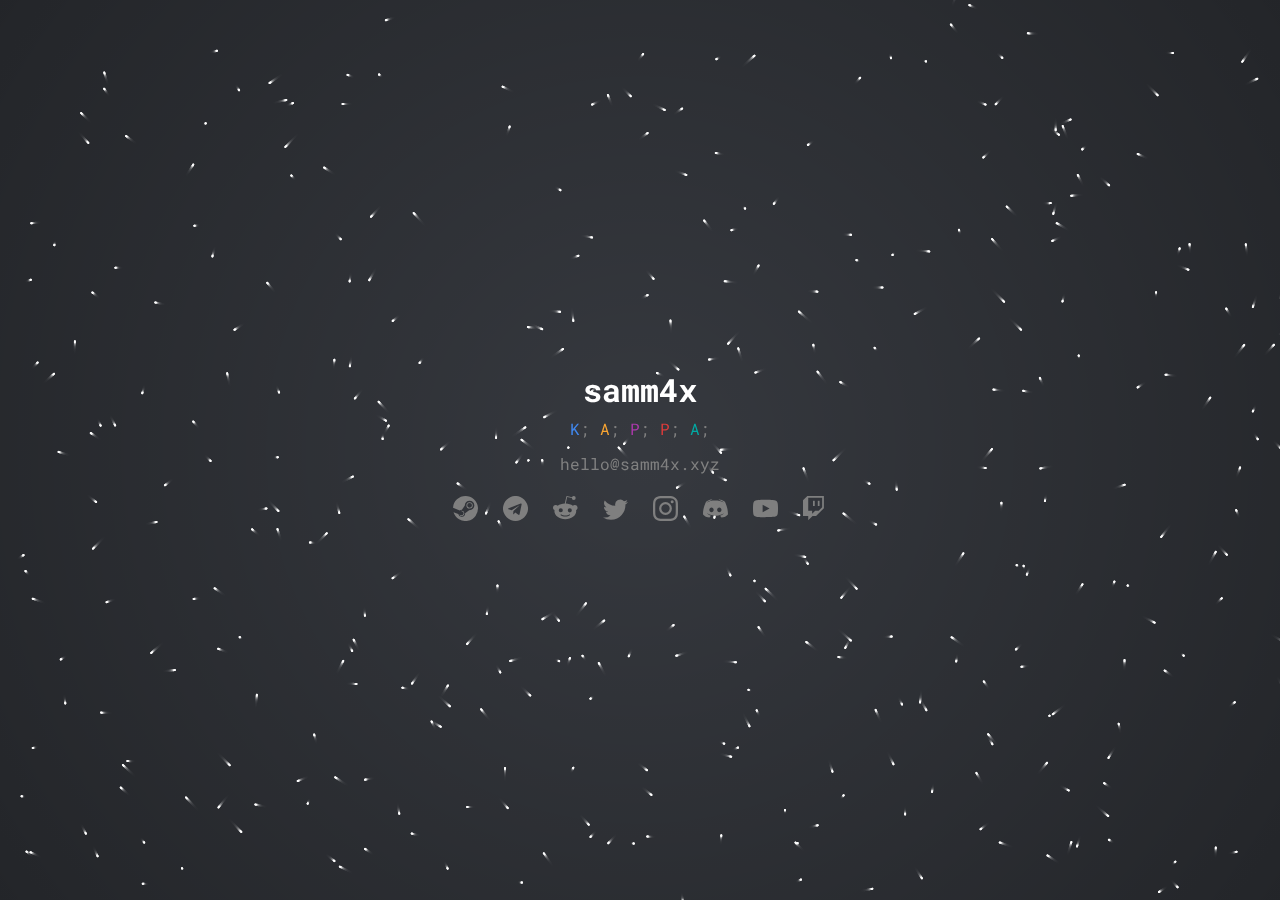
==== index.html @ e647fd55 "Update index.html" ====
<!DOCTYPE html>
<html lang="en">
<link rel="shortcut icon" href="assets/favicon.ico" type="image/x-icon">
<link rel="icon" href="assets/favicon.ico" type="image/x-icon">

<head>
  <meta charset="UTF-8">
  <title>samm4x</title>
  <link rel="stylesheet" href="css/style.css">
  <link href="https://fonts.googleapis.com/css?family=Roboto+Mono&display=swap" rel="stylesheet">
  <!--Browser Theming for Chrome, Firefox, Opera + Windows Phone + iOS Safari-->
  <meta name="theme-color" content="#37383F">
  <meta name="msapplication-navbutton-color" content="#37383F">
  <meta name="apple-mobile-web-app-status-bar-style" content="#37383F">
</head>

<body onload="EasterEgg()">
<canvas id="c"></canvas>
<script src="js/index.js"></script>
<div class="boxcontainer clickable">
  <div class="box clickable" id="box" style="display: block;">
    <h1 class="title unclickable" onclick="switchVisible()">samm4x</h1>
    <p class="desc">
      <span id="desc1" style="color: #4087ED">developer</span>;
      <span id="desc2" style="color: #F9A532">3d modeler</span>;
      <span id="desc3" style="color: #ac39ac"><br>memer</span>;
      <span id="desc4" style="color: #dc3b3b">moderator</span>;
      <span id="desc5" class="unclickable" style="color: #00aba5" onclick="location='https://www.youtube.com/watch?v=dQw4w9WgXcQ'">and more</span>;</p>
    <a href="mailto:hello@samm4x.xyz" target="_blank">
      <p class="link unclickable">hello@samm4x.xyz</p>
    </a>
    <div class="linkcont unclickable">
      <a href="http://steamcommunity.com/id/cubityfirst" target="_blank">
        <div class="linksquare" title="Steam">
          <svg xmlns="http://www.w3.org/2000/svg" viewBox="0 0 127.789 127.926">
            <title>Steam</title>
            <path class="cls-1" d="M63.826,0A63.971,63.971,0,0,0,0,59.713l.028.047v-.009L34.4,73.9A17.793,17.793,0,0,1,44.884,71L60.536,48.26c-.006-.1-.006-.209-.006-.316A24.3,24.3,0,1,1,84.825,72.287c-.181,0-.368-.006-.549-.011l-22.395,16a17.731,17.731,0,0,1-35.038,4.332L2.63,82.621A63.97,63.97,0,1,0,63.826,0Zm21.8,31.75A16.216,16.216,0,1,0,101,47.181,16.219,16.219,0,0,0,85.629,31.75Zm-.775,3.985A12.182,12.182,0,1,1,72.7,47.919,12.174,12.174,0,0,1,84.853,35.735ZM44.289,75.048a13.711,13.711,0,0,0-4.972.9l8.177,3.388a10.088,10.088,0,0,1-7.75,18.629l-7.909-3.278A13.682,13.682,0,1,0,44.289,75.048Z" />
          </svg>
        </div>
      </a>
      <a href="https://t.me/cubityfirst" target="_blank">
        <div class="linksquare unclickable" title="Telegram">
          <svg xmlns="http://www.w3.org/2000/svg" viewBox="0 0 128 127.926">
            <title>Telegram</title>
            <path class="cls-1" d="M122.907,39.2a62.936,62.936,0,0,1,0,49.606,65.554,65.554,0,0,1-13.582,20.448,65.368,65.368,0,0,1-45.25,18.676,63.178,63.178,0,0,1-24.8-5.093A65.554,65.554,0,0,1,18.824,109.25,63.888,63.888,0,0,1,5.241,88.8,62.111,62.111,0,0,1,5.093,39.2,66.42,66.42,0,0,1,18.676,18.75,63.888,63.888,0,0,1,39.123,5.167,62.7,62.7,0,0,1,88.8,5.093,66.42,66.42,0,0,1,109.25,18.676,75.453,75.453,0,0,1,122.907,39.2ZM84.743,93.453,95.225,44.069c.517-2.067.221-3.617-.738-4.577-1.033-1.033-2.067-1.033-3.617-.517L29.158,62.745a6.34,6.34,0,0,0-2.805,1.772,1.491,1.491,0,0,0-.221,1.772,3.014,3.014,0,0,0,2.288,1.255l15.871,4.946L80.9,49.458a2.284,2.284,0,0,1,2.288-.517c.221.221.221.517-.221,1.033L53.3,77.14,52.042,93.527a5.387,5.387,0,0,0,3.322-1.55l7.677-7.456L78.911,96.332C82.159,98.03,84,97,84.743,93.453Z" />
          </svg>
        </div>
      </a>
      <a href="https://reddit.com/u/Cubity_First" target="_blank">
        <div class="linksquare unclickable" title="Reddit">
          <svg xmlns="http://www.w3.org/2000/svg" viewBox="0 0 128 128">
            <title>Reddit</title>
            <path class="cls-1" d="M111.75,45.49a14.12,14.12,0,0,0-10,4.22c-9.47-6.55-22.22-10.77-36.35-11.22L72.7,5.41l23.39,5.25a10.41,10.41,0,0,0,10.39,10.39,10.53,10.53,0,0,0,0-21,10.69,10.69,0,0,0-9.36,5.83L71.3.11A2.47,2.47,0,0,0,68.38,2L60.32,38.47c-14,.58-26.64,4.8-36.13,11.34A14.11,14.11,0,0,0,14,45.49C-.73,45.49-5.55,65.27,7.94,72a29.48,29.48,0,0,0-.69,6.55c0,22.21,25,40.21,55.75,40.21s55.89-18,55.89-40.21a25.07,25.07,0,0,0-.83-6.66c13.23-6.78,8.36-26.43-6.31-26.43ZM29.33,73.43a10.46,10.46,0,1,1,10.53,10.4A10.48,10.48,0,0,1,29.33,73.43ZM86.15,98.22c-9.65,9.65-36.88,9.65-46.53,0a2.47,2.47,0,0,1,0-3.63,2.54,2.54,0,0,1,3.5,0c7.37,7.56,31.81,7.69,39.5,0a2.54,2.54,0,0,1,3.5,0,2.45,2.45,0,0,1,0,3.63Zm-.22-14.37A10.46,10.46,0,1,1,96.46,73.46,10.41,10.41,0,0,1,85.93,83.85Z"/></svg>
        </div>
      </a>
      <a href="https://twitter.com/cubityfirst" target="_blank">
        <div class="linksquare unclickable" title="Twitter">
          <svg xmlns="http://www.w3.org/2000/svg" viewBox="0 0 126.577 91.032">
            <title>Twitter</title>
            <path class="cls-1" d="M39.77,102.75c47.72,0,73.82-39.53,73.82-73.82,0-1.12,0-2.24-.08-3.35a52.83,52.83,0,0,0,12.95-13.43,51.83,51.83,0,0,1-14.91,4.08A26,26,0,0,0,123,1.88a52.1,52.1,0,0,1-16.47,6.3A26,26,0,0,0,62.27,31.84,73.68,73.68,0,0,1,8.8,4.73a26,26,0,0,0,8,34.64A25.84,25.84,0,0,1,5.06,36.12v.33A25.94,25.94,0,0,0,25.87,61.88a25.89,25.89,0,0,1-11.71.45,26,26,0,0,0,24.24,18A52.09,52.09,0,0,1,6.18,91.47,53.11,53.11,0,0,1,0,91.1a73.46,73.46,0,0,0,39.77,11.63"/>          </svg>
        </div>
      </a>
      <a href="https://instagram.com/cubityfirst" target="_blank">
        <div class="linksquare unclickable" title="Instagram">
          <svg xmlns="http://www.w3.org/2000/svg" viewBox="0 0 116.32 116.32">
            <title>Instagram</title>
            <path id="path14" class="cls-1" d="M58.16,0c-15.8,0-17.78.07-24,.35a42.85,42.85,0,0,0-14.12,2.7A28.61,28.61,0,0,0,9.76,9.76a28.61,28.61,0,0,0-6.71,10.3A42.85,42.85,0,0,0,.35,34.18c-.28,6.2-.35,8.18-.35,24s.07,17.77.35,24a42.79,42.79,0,0,0,2.7,14.11,29.69,29.69,0,0,0,17,17A42.83,42.83,0,0,0,34.18,116c6.2.28,8.18.35,24,.35s17.77-.07,24-.35a42.76,42.76,0,0,0,14.11-2.71,29.61,29.61,0,0,0,17-17A42.76,42.76,0,0,0,116,82.14c.28-6.21.35-8.19.35-24s-.07-17.78-.35-24a42.83,42.83,0,0,0-2.71-14.12,29.69,29.69,0,0,0-17-17A42.79,42.79,0,0,0,82.14.35C75.93.07,74,0,58.16,0Zm0,10.48c15.53,0,17.37.06,23.5.34a32.15,32.15,0,0,1,10.8,2,19.24,19.24,0,0,1,11,11,32.41,32.41,0,0,1,2,10.8c.28,6.13.34,8,.34,23.5s-.06,17.37-.34,23.5a32.41,32.41,0,0,1-2,10.8,19.24,19.24,0,0,1-11,11,32.41,32.41,0,0,1-10.8,2c-6.13.28-8,.34-23.5.34s-17.37-.06-23.5-.34a32.41,32.41,0,0,1-10.8-2,19.24,19.24,0,0,1-11-11,32.15,32.15,0,0,1-2-10.8c-.28-6.13-.34-8-.34-23.5s.06-17.37.34-23.5a32.15,32.15,0,0,1,2-10.8,18.15,18.15,0,0,1,4.35-6.69,18.15,18.15,0,0,1,6.69-4.35,32.15,32.15,0,0,1,10.8-2c6.13-.28,8-.34,23.5-.34"/><path id="path16" class="cls-1" d="M58.16,77.54A19.39,19.39,0,1,1,77.54,58.16,19.39,19.39,0,0,1,58.16,77.54Zm0-49.25A29.87,29.87,0,1,0,88,58.16,29.87,29.87,0,0,0,58.16,28.29"/><path id="path18" class="cls-1" d="M96.18,27.11a7,7,0,1,1-7-7,7,7,0,0,1,7,7"/>
          </svg>
        </div>
      </a>
      <a href="https://cubityfir.st/discord" target="_blank">
        <div class="linksquare unclickable" title="Discord">
          <svg xmlns="http://www.w3.org/2000/svg" viewBox="0 0 126.577 91.032">
            <title>Discord</title>
            <path class="cls-1" d="M110.971,11.38C95.366-.324,80.519,0,80.519,0L79,1.735C97.425,7.37,105.986,15.5,105.986,15.5a88.339,88.339,0,0,0-32.62-10.4,91.69,91.69,0,0,0-21.891.217,10.674,10.674,0,0,0-1.842.217,81.38,81.38,0,0,0-24.6,6.827C21.024,14.2,18.64,15.5,18.64,15.5s8.995-8.561,28.5-14.2L46.057,0S31.211-.324,15.605,11.38C15.605,11.38,0,39.664,0,74.56c0,0,9.1,15.714,33.053,16.472,0,0,4.01-4.877,7.261-8.995C26.551,77.919,21.349,69.25,21.349,69.25s1.084.759,3.034,1.842a1.5,1.5,0,0,0,.433.325c.325.217.65.325.975.542A63.506,63.506,0,0,0,33.7,75.643a90.974,90.974,0,0,0,15.93,4.66,75.916,75.916,0,0,0,28.068.108,71.328,71.328,0,0,0,15.714-4.66,62.014,62.014,0,0,0,12.463-6.394s-5.419,8.886-19.615,12.9c3.251,4.118,7.152,8.778,7.152,8.778,23.95-.759,33.161-16.472,33.161-16.472C126.577,39.664,110.971,11.38,110.971,11.38Zm-67.948,53.1c-6.069,0-11.054-5.419-11.054-12.029s4.877-12.029,11.054-12.029,11.162,5.419,11.054,12.029C54.077,59.063,49.2,64.481,43.023,64.481Zm39.555,0c-6.069,0-11.054-5.419-11.054-12.029S76.4,40.423,82.578,40.423s11.054,5.419,11.054,12.029S88.755,64.481,82.578,64.481Z" />
          </svg>
        </div>
      </a>
      <a href="https://www.youtube.com/watch?v=dQw4w9WgXcQ" target="_blank">
        <div class="linksquare unclickable" title="Soon.">
          <svg xmlns="http://www.w3.org/2000/svg" viewBox="0 0 128 88.392">
            <title>Soon.</title>
            <path class="cls-1" d="M64,0S37.076.2,19.2,1.406c-2.427.2-7.945.4-12.8,5.223C2.427,10.447,1.324,19.085,1.324,19.085A183.206,183.206,0,0,0,0,39.575v9.442a177.331,177.331,0,0,0,1.324,20.29S2.648,77.946,6.4,81.763c4.855,5.022,11.256,4.821,14.125,5.424,10.152,1,43.476,1.2,43.476,1.2s26.924,0,44.8-1.406c2.427-.2,7.945-.4,12.8-5.223,3.752-3.817,5.076-12.455,5.076-12.455A182.034,182.034,0,0,0,128,49.017V39.575a183.211,183.211,0,0,0-1.324-20.491S125.352,10.446,121.6,6.63c-4.855-5.022-10.373-5.022-12.8-5.223C90.924.2,64,0,64,0ZM49.362,24.95,84.774,44.64l-35.412,18.8V24.95Z" />
          </svg>
        </div>
      </a>
      <a href="https://twitch.tv/Cubity_First" target="_blank">
        <div class="linksquare unclickable" title="Twitch">
          <svg xmlns="http://www.w3.org/2000/svg" viewBox="0 0 128 127.926">
            <title>Twitch</title>
            <path class="cls-1" d="M22.27,0,0,22.27v80.19H26.73v22.28L49,102.46H66.82l40.1-40.09V0ZM98,57.91,80.19,75.73H62.37L46.78,91.33V75.73h-20V8.91H98Z"/><rect class="cls-1" x="75.73" y="24.5" width="8.91" height="26.73"/><rect class="cls-1" x="51.23" y="24.5" width="8.91" height="26.73"/>
          </svg>
        </div>
      </a>
    </div>
  </div>
  <div class="box clickable" id="dirbox" style="display: none;">
    <h1 class="title clickable">directory</h1>
    <a onclick="switchVisible()">
      <p class="link unclickable" style="color: #95c76f">/</p>
    </a>
    <!--<a href="https://github.com/CubityFirst" target="_blank">
        <p class="link unclickable" style="color: #dc3b3b">/github-projects</p>
    </a>-->
    <a href="https://cubityfir.st/keybase.txt" target="_blank">
      <p class="link unclickable" style="color: #98404a">/keybase.txt</p>
    </a>
  </div>
</div>
</body>

</html>
---- css/style.css ----
/*
==========================

		BASE

==========================
*/

canvas {
  position:absolute;
  z-index: 0;
}

html {
  height:100%;
}

body {
  min-height: 100%;
  margin: 0;
  padding: 0;
  background-color: #1e1e1e;
  text-align: center;
  font-size: 1em;
  font-family: Roboto Mono;
  font-weight: 400;
  cursor: default;
  display: flex;
  align-items: center;
  justify-content: center;
}

a {
  color: inherit;
  text-decoration: none;
  outline: 0;
  cursor: pointer;
}

/*
==========================
		MAIN
==========================
*/

.boxcontainer {
  height: auto;
  width: auto;
  display: flex;
  align-items: center;
  justify-content: center;
}

.box {
  z-index: 10;
  height: auto;
  width: 300px;
  max-width: 95%;
  display: inline-block;
  position: relative;
  text-align: center;
  animation:slide 0.8s ease;
  animation-fill-mode: forwards;
}

#dirbox {
  display: none;
}

img {
  height: 128px;
  width: auto;
}

.title {
  line-height: 1em;
  margin:  10px 0;
  color: #fff;
  width: auto;
  height: auto;
  display: block;
  cursor: pointer;
}

.desc {
  line-height: 25px;
  margin:  10px 0;
  color: #808080;
  transition: all 0.4s ease;
  animation-fill-mode: forwards;
}

.link {
  line-height: 25px;
  margin:  10px 0;
  color: #808080;
  transition: filter 0.2s ease, transform 0.4s ease;
}

.link:hover {
  filter: brightness(.6);
}

.linkcont {
  margin: 0 auto;
  width: auto;
  display: inline-block;
  position: relative;
  margin: 0;
  transition: filter 0.2s ease, transform 0.4s ease;
  width: auto;
  display: flex;
  align-items: center;
  justify-content: center;
  flex-direction: row;

}

.linksquare {
  height: 50px;
  width: 50px;
  display: inline-block;
  position: relative;
  margin: 0;
  transition: all 0.2s ease;
}

.linksquare:hover {
  filter: brightness(.6);
}

svg {
  height: 25px;
  width: 25px;
  fill: #7f7f7f;
  padding: 10px;
}
.clickable {pointer-events: none}
.unclickable {pointer-events: auto; user-select: none; -moz-user-select:none; -moz-user-select:none; -ms-user-select:none; -webkit-user-select:none;}
/*
==========================
		ANIM
==========================
*/

@keyframes slide {
  0% {transform: translate(0, 2.5em); opacity: 0;}
  100% {transform: translate(0, 0); opacity: 1;}
}
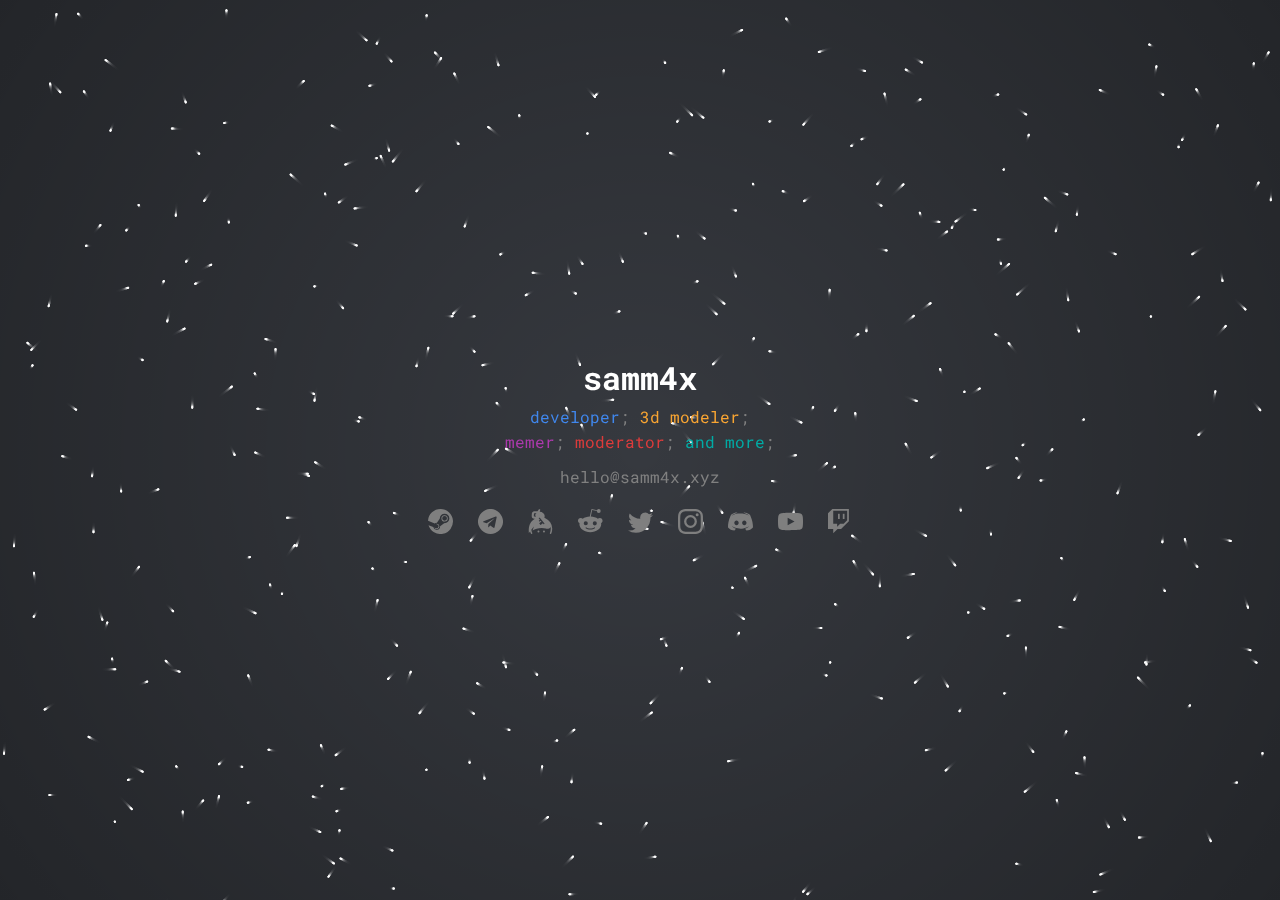
==== commit 055ea7d8: "Update index.html" ====
--- a/index.html
+++ b/index.html
@@ -30,7 +30,7 @@
       <p class="link unclickable">hello@samm4x.xyz</p>
     </a>
     <div class="linkcont unclickable">
-      <a href="http://steamcommunity.com/id/cubityfirst" target="_blank">
+      <a href="http://steamcommunity.com/id/samm4x" target="_blank">
         <div class="linksquare" title="Steam">
           <svg xmlns="http://www.w3.org/2000/svg" viewBox="0 0 127.789 127.926">
             <title>Steam</title>
@@ -38,7 +38,7 @@
           </svg>
         </div>
       </a>
-      <a href="https://t.me/cubityfirst" target="_blank">
+      <a href="https://t.me/samm4x" target="_blank">
         <div class="linksquare unclickable" title="Telegram">
           <svg xmlns="http://www.w3.org/2000/svg" viewBox="0 0 128 127.926">
             <title>Telegram</title>
@@ -46,21 +46,29 @@
           </svg>
         </div>
       </a>
-      <a href="https://reddit.com/u/Cubity_First" target="_blank">
+      <a href="https://keybase.io/samm4x" target="_blank">
+        <div class="linksquare unclickable" title="Keybase">
+          <svg xmlns="http://www.w3.org/2000/svg" viewBox="0 0 116.94 124.74">
+            <title>Keybase</title>
+            <path id="Keybase" class="cls-1" d="M75.78,107.75a5,5,0,1,0,5,5A5,5,0,0,0,75.78,107.75Zm31.16-41.09A59.58,59.58,0,0,0,82.65,46.13q-2.54-1.12-5.12-2A21.84,21.84,0,0,0,65.59,15.63c-.46-.19-.92-.36-1.39-.51a27.25,27.25,0,0,0-9-1.61c-.16-.56-.52-3.06,2.62-9.75L51.42,0,49.89,2.1c-2.42,3.36-4.71,6.56-6.78,9.72a13.86,13.86,0,0,0-2.31-.35c-11.56-.68-10.85-.65-11.43-.65-14.09,0-14.13,14.51-14.13,12.78l-.66,10.21A13.87,13.87,0,0,0,27.85,48.25l2.48.15a59.57,59.57,0,0,0-12.89,9.89C0,75.92,0,95.22,0,110.75v9.37l6.49-8.3a41.5,41.5,0,0,0,4.06,10.46,4.16,4.16,0,0,0,5.47,2c1.17-.52,2.78-1.93,1-5.6a49.37,49.37,0,0,1-4.39-14.79l13-16.66L18.84,107.9C35.05,96.1,62.66,90.71,84.62,97.16c9.52,2.8,18.78.19,23.6-6.64.2-.28.33-.6.51-.9a43.84,43.84,0,0,1,.78,7.92,64,64,0,0,1-4.14,22.73,3.34,3.34,0,0,0,2.39,4.38,4.63,4.63,0,0,0,5.12-3.1,68.19,68.19,0,0,0,4.06-24,55.16,55.16,0,0,0-10-30.88ZM35.74,26.89l-4.37-.26L31,32.7l3.66.22a26.14,26.14,0,0,0,.09,5.45L28.5,38a3.42,3.42,0,0,1-3.28-3.56h0l.67-10.21c.28-3.38,3.87-3.13,3.7-3.15l8.1.48A42.08,42.08,0,0,0,35.74,26.89ZM77.07,74.83a2.93,2.93,0,0,1-4-.39l-2.69-3.19-9.59,7.51a2.24,2.24,0,0,1-3.1-.3L53.3,73.27a2.06,2.06,0,0,1,.37-2.88l9.63-7.56-3.94-4.67L54.6,61.91a2.16,2.16,0,0,1-3-.28l-1-1.26A2.05,2.05,0,0,1,51,57.49l4.71-3.7-5.18-6.16A2.66,2.66,0,0,1,51,43.89h0a2.89,2.89,0,0,1,4,.38L77.55,71.09a2.66,2.66,0,0,1-.48,3.74ZM48.29,107.75a5,5,0,1,0,5,5A5,5,0,0,0,48.29,107.75Z"/>
+          </svg>
+        </div>
+      </a>
+      <a href="https://reddit.com/u/samm4x" target="_blank">
         <div class="linksquare unclickable" title="Reddit">
           <svg xmlns="http://www.w3.org/2000/svg" viewBox="0 0 128 128">
             <title>Reddit</title>
             <path class="cls-1" d="M111.75,45.49a14.12,14.12,0,0,0-10,4.22c-9.47-6.55-22.22-10.77-36.35-11.22L72.7,5.41l23.39,5.25a10.41,10.41,0,0,0,10.39,10.39,10.53,10.53,0,0,0,0-21,10.69,10.69,0,0,0-9.36,5.83L71.3.11A2.47,2.47,0,0,0,68.38,2L60.32,38.47c-14,.58-26.64,4.8-36.13,11.34A14.11,14.11,0,0,0,14,45.49C-.73,45.49-5.55,65.27,7.94,72a29.48,29.48,0,0,0-.69,6.55c0,22.21,25,40.21,55.75,40.21s55.89-18,55.89-40.21a25.07,25.07,0,0,0-.83-6.66c13.23-6.78,8.36-26.43-6.31-26.43ZM29.33,73.43a10.46,10.46,0,1,1,10.53,10.4A10.48,10.48,0,0,1,29.33,73.43ZM86.15,98.22c-9.65,9.65-36.88,9.65-46.53,0a2.47,2.47,0,0,1,0-3.63,2.54,2.54,0,0,1,3.5,0c7.37,7.56,31.81,7.69,39.5,0a2.54,2.54,0,0,1,3.5,0,2.45,2.45,0,0,1,0,3.63Zm-.22-14.37A10.46,10.46,0,1,1,96.46,73.46,10.41,10.41,0,0,1,85.93,83.85Z"/></svg>
         </div>
       </a>
-      <a href="https://twitter.com/cubityfirst" target="_blank">
+      <a href="https://twitter.com/samm4x_" target="_blank">
         <div class="linksquare unclickable" title="Twitter">
           <svg xmlns="http://www.w3.org/2000/svg" viewBox="0 0 126.577 91.032">
             <title>Twitter</title>
             <path class="cls-1" d="M39.77,102.75c47.72,0,73.82-39.53,73.82-73.82,0-1.12,0-2.24-.08-3.35a52.83,52.83,0,0,0,12.95-13.43,51.83,51.83,0,0,1-14.91,4.08A26,26,0,0,0,123,1.88a52.1,52.1,0,0,1-16.47,6.3A26,26,0,0,0,62.27,31.84,73.68,73.68,0,0,1,8.8,4.73a26,26,0,0,0,8,34.64A25.84,25.84,0,0,1,5.06,36.12v.33A25.94,25.94,0,0,0,25.87,61.88a25.89,25.89,0,0,1-11.71.45,26,26,0,0,0,24.24,18A52.09,52.09,0,0,1,6.18,91.47,53.11,53.11,0,0,1,0,91.1a73.46,73.46,0,0,0,39.77,11.63"/>          </svg>
         </div>
       </a>
-      <a href="https://instagram.com/cubityfirst" target="_blank">
+      <a href="https://instagram.com/samm4x" target="_blank">
         <div class="linksquare unclickable" title="Instagram">
           <svg xmlns="http://www.w3.org/2000/svg" viewBox="0 0 116.32 116.32">
             <title>Instagram</title>
@@ -84,7 +92,7 @@
           </svg>
         </div>
       </a>
-      <a href="https://twitch.tv/Cubity_First" target="_blank">
+      <a href="https://twitch.tv/samm4x" target="_blank">
         <div class="linksquare unclickable" title="Twitch">
           <svg xmlns="http://www.w3.org/2000/svg" viewBox="0 0 128 127.926">
             <title>Twitch</title>
@@ -95,14 +103,14 @@
     </div>
   </div>
   <div class="box clickable" id="dirbox" style="display: none;">
-    <h1 class="title clickable">directory</h1>
+    <h1 class="title clickable">directory?!</h1>
     <a onclick="switchVisible()">
       <p class="link unclickable" style="color: #95c76f">/</p>
     </a>
-    <!--<a href="https://github.com/CubityFirst" target="_blank">
-        <p class="link unclickable" style="color: #dc3b3b">/github-projects</p>
-    </a>-->
-    <a href="https://cubityfir.st/keybase.txt" target="_blank">
+    <a href="https://github.com/samm4x" target="_blank">
+        <p class="link unclickable" style="color: #dc3b3b">/github-repos</p>
+    </a>
+    <a href="https://samm4x.xyz/keybase.txt" target="_blank">
       <p class="link unclickable" style="color: #98404a">/keybase.txt</p>
     </a>
   </div>
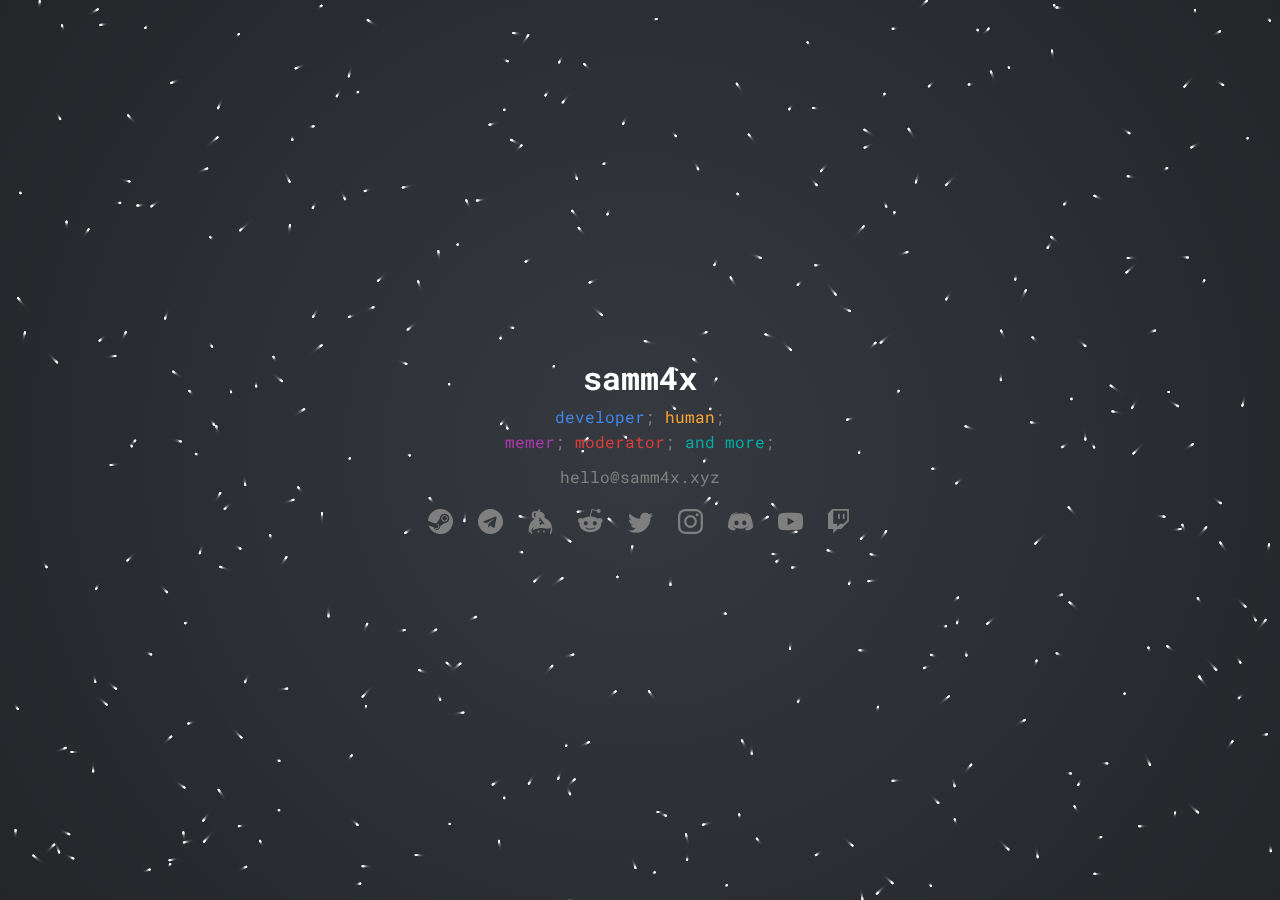
==== commit c811532f: "Update index.html" ====
--- a/index.html
+++ b/index.html
@@ -22,7 +22,7 @@
     <h1 class="title unclickable" onclick="switchVisible()">samm4x</h1>
     <p class="desc">
       <span id="desc1" style="color: #4087ED">developer</span>;
-      <span id="desc2" style="color: #F9A532">3d modeler</span>;
+      <span id="desc2" style="color: #F9A532">human</span>;
       <span id="desc3" style="color: #ac39ac"><br>memer</span>;
       <span id="desc4" style="color: #dc3b3b">moderator</span>;
       <span id="desc5" class="unclickable" style="color: #00aba5" onclick="location='https://www.youtube.com/watch?v=dQw4w9WgXcQ'">and more</span>;</p>
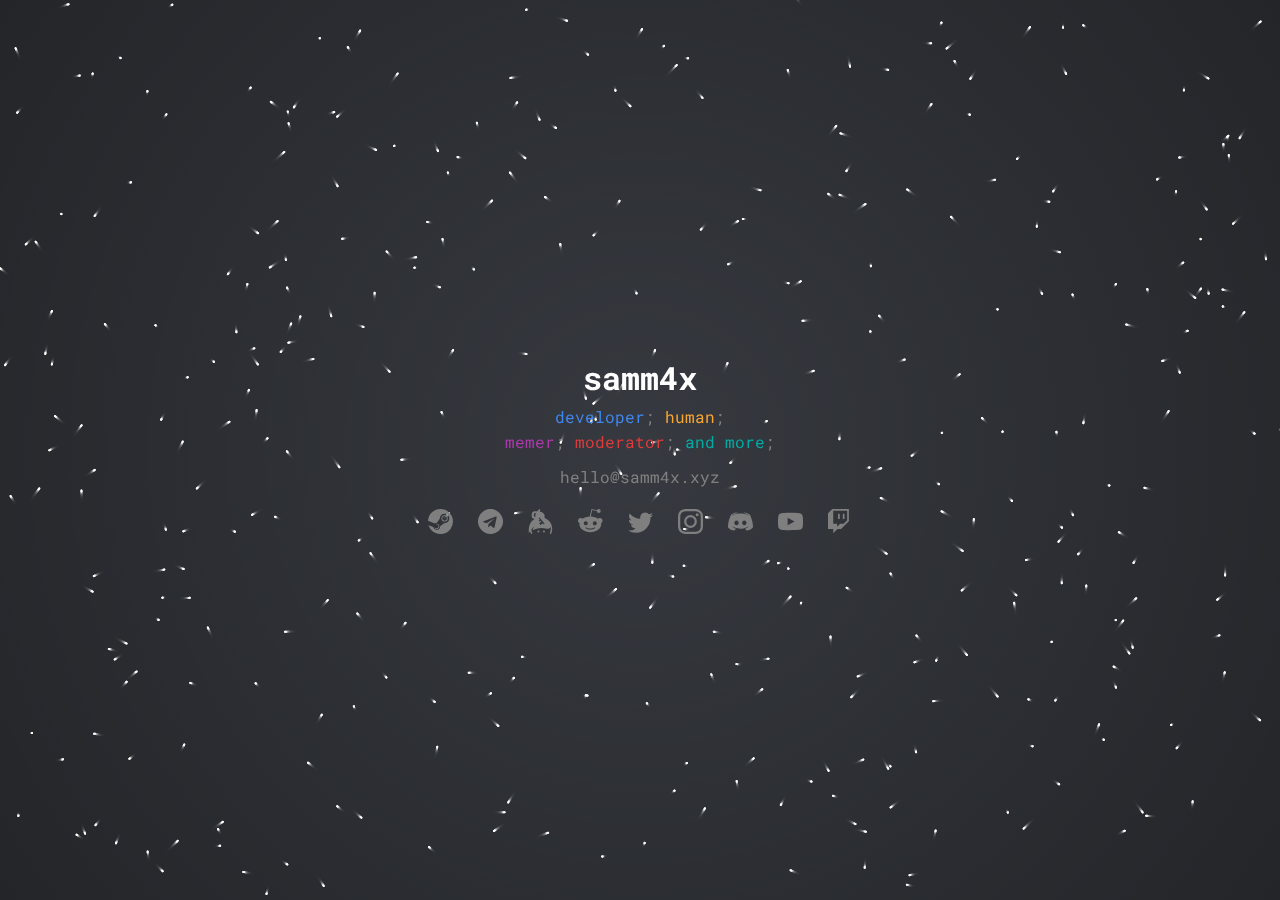
==== commit d45f58fd: "Insecure Steam Link" ====
--- a/index.html
+++ b/index.html
@@ -30,7 +30,7 @@
       <p class="link unclickable">hello@samm4x.xyz</p>
     </a>
     <div class="linkcont unclickable">
-      <a href="http://steamcommunity.com/id/samm4x" target="_blank">
+      <a href="https://steamcommunity.com/id/samm4x" target="_blank">
         <div class="linksquare" title="Steam">
           <svg xmlns="http://www.w3.org/2000/svg" viewBox="0 0 127.789 127.926">
             <title>Steam</title>
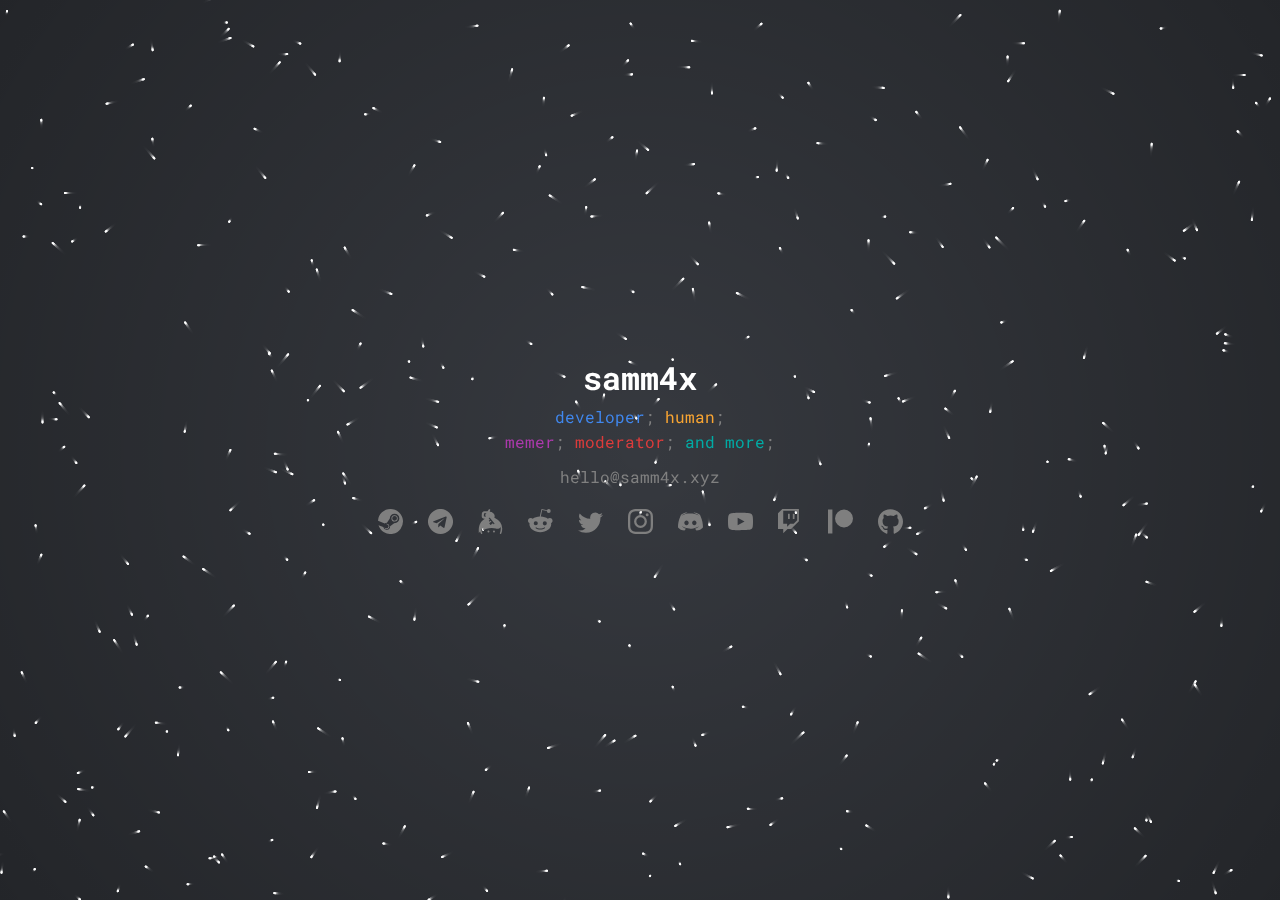
==== commit c7ed99fc: "Add new social icons" ====
--- a/index.html
+++ b/index.html
@@ -100,6 +100,22 @@
           </svg>
         </div>
       </a>
+     <a href="https://patreon.com/samm4x" target="_blank">
+        <div class="linksquare unclickable" title="Patreon">
+          <svg xmlns="http://www.w3.org/2000/svg" viewBox="0 0 123.87 118.79">
+            <title>Patreon</title>
+            <path class="cls-1" d="M123.87,44.59A44.54,44.54,0,1,1,79.41,0,44.51,44.51,0,0,1,123.87,44.59ZM0,118.79H21.77V0H0Z"/>
+          </svg>
+        </div>
+      </a>
+      <a href="https://github.com/samm4x" target="_blank">
+        <div class="linksquare unclickable" title="GitHub">
+          <svg xmlns="http://www.w3.org/2000/svg" viewBox="0 0 123.56 120.47">
+            <title>GitHub</title>
+            <path class="cls-1" d="M41.33,97c0,.5-.58.9-1.3.9s-1.39-.33-1.39-.9.57-.9,1.29-.9S41.33,96.43,41.33,97Zm-7.75-1.12c-.17.5.32,1.07,1.07,1.22a1.16,1.16,0,0,0,1.54-.5c.15-.5-.32-1.07-1.07-1.29a1.27,1.27,0,0,0-1.54.57Zm11-.42c-.72.17-1.22.64-1.15,1.22s.73.82,1.47.65,1.22-.65,1.15-1.15S45.31,95.38,44.59,95.46ZM61,0C26.43,0,0,26.23,0,60.78c0,27.63,17.39,51.27,42.22,59.59,3.19.57,4.31-1.4,4.31-3s-.07-10.06-.07-15.29c0,0-17.44,3.73-21.1-7.42,0,0-2.84-7.25-6.93-9.12,0,0-5.7-3.91.4-3.84a13.15,13.15,0,0,1,9.62,6.43c5.45,9.61,14.6,6.85,18.16,5.2a13.84,13.84,0,0,1,4-8.39c-13.92-1.54-28-3.56-28-27.53,0-6.85,1.89-10.28,5.88-14.67-.65-1.62-2.77-8.29.65-16.91,5.2-1.62,17.18,6.72,17.18,6.72a59.06,59.06,0,0,1,31.29,0s12-8.37,17.19-6.72c3.41,8.64,1.29,15.29.65,16.91,4,4.41,6.42,7.85,6.42,14.67,0,24-14.67,26-28.59,27.53,2.29,2,4.23,5.7,4.23,11.56,0,8.39-.07,18.78-.07,20.82,0,1.62,1.14,3.59,4.31,3,24.91-8.27,41.8-31.91,41.8-59.54C123.56,26.23,95.53,0,61,0ZM24.21,85.92c-.32.25-.25.82.18,1.29s1,.57,1.29.25.25-.82-.17-1.29S24.54,85.59,24.21,85.92Zm-2.69-2c-.17.32.08.72.58,1a.75.75,0,0,0,1.07-.17c.17-.33-.08-.73-.58-1A.94.94,0,0,0,21.52,83.9Zm8.07,8.87c-.39.32-.25,1.07.33,1.54s1.29.65,1.62.25.17-1.07-.33-1.54S29.92,92.37,29.59,92.77ZM26.75,89.1c-.39.25-.39.9,0,1.47s1.08.83,1.4.58a1.14,1.14,0,0,0,0-1.55c-.35-.57-1-.82-1.4-.5Z"/>
+          </svg>
+        </div>
+      </a>
     </div>
   </div>
   <div class="box clickable" id="dirbox" style="display: none;">
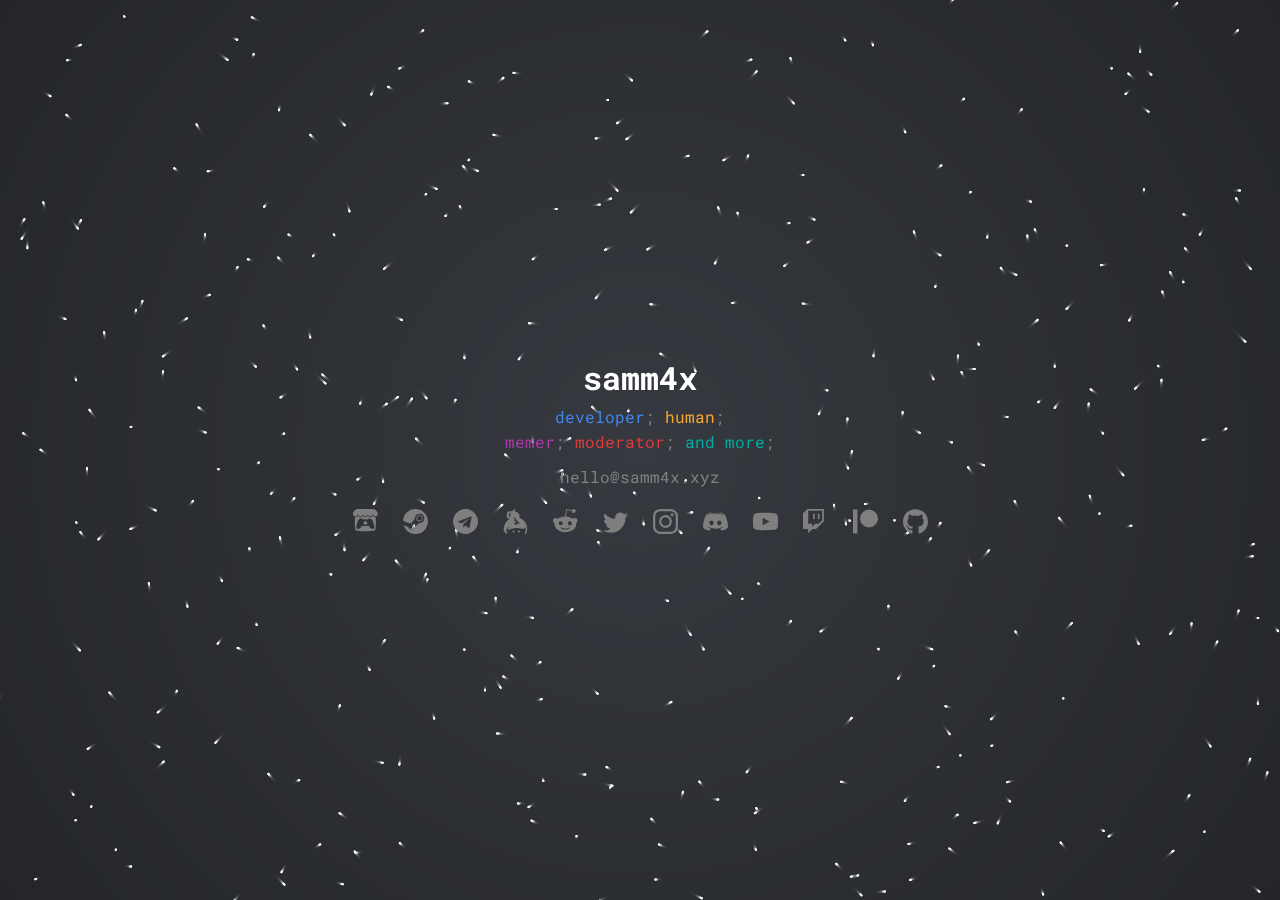
==== commit be55e43a: "Add itch io icon" ====
--- a/index.html
+++ b/index.html
@@ -29,6 +29,15 @@
     <a href="mailto:hello@samm4x.xyz" target="_blank">
       <p class="link unclickable">hello@samm4x.xyz</p>
     </a>
+    <div class="linkcont unclickable">
+      <a href="https://samm4x.itch.io" target="_blank">
+        <div class="linksquare" title="Itch.io">
+          <svg xmlns="http://www.w3.org/2000/svg" viewBox="0 0 127.789 127.926">
+            <title>Itch.io</title>
+            <path class="cls-1" d="M16.5.7C11,4,.1,16.48,0,19.76v5.42c0,6.88,6.43,12.93,12.27,12.93A12.91,12.91,0,0,0,25.11,25.4,12.75,12.75,0,0,0,37.76,38.11,12.58,12.58,0,0,0,50.22,25.4a13.06,13.06,0,0,0,13,12.71h.13a13.06,13.06,0,0,0,13-12.71A12.59,12.59,0,0,0,88.81,38.11,12.75,12.75,0,0,0,101.46,25.4a12.93,12.93,0,0,0,12.85,12.71c5.85,0,12.27-6,12.27-12.93V19.76c-.11-3.28-11-15.78-16.51-19.07C92.93.1,81,0,63.3,0S21.39.28,16.5.7ZM50.14,34.87a14.65,14.65,0,0,1-25.38.06c-3.35,5.88-11,8.15-14.24,7-1,10.21-3.47,60.28,4.51,68.42,20.34,4.75,76.79,4.61,96.54,0,8-8.2,5.42-59,4.51-68.42-3.28,1.13-10.9-1.17-14.24-7a14.65,14.65,0,0,1-25.38-.06A14.59,14.59,0,0,1,63.3,42.23a14.63,14.63,0,0,1-13.15-7.36ZM39.57,48.54c4.19,0,7.9,0,12.51,5a112,112,0,0,1,22.42,0c4.62-5,8.33-5,12.52-5,13.3,0,16.58,19.71,21.32,36.73,4.39,15.79-1.4,16.18-8.63,16.2-10.72-.4-16.65-8.18-16.65-16a134.4,134.4,0,0,1-39.54,0c0,7.79-5.93,15.57-16.65,16-7.22,0-13-.41-8.63-16.2,4.75-17,8-36.73,21.33-36.73ZM63.3,60.7S52,71.07,50,74.74l7.37-.3v6.44c0,.39,5.43,0,5.93,0,3,.14,5.93.25,5.93,0V74.45l7.37.3c-2-3.68-13.31-14-13.31-14Z"/>
+          </svg>
+        </div>
+      </a>
     <div class="linkcont unclickable">
       <a href="https://steamcommunity.com/id/samm4x" target="_blank">
         <div class="linksquare" title="Steam">
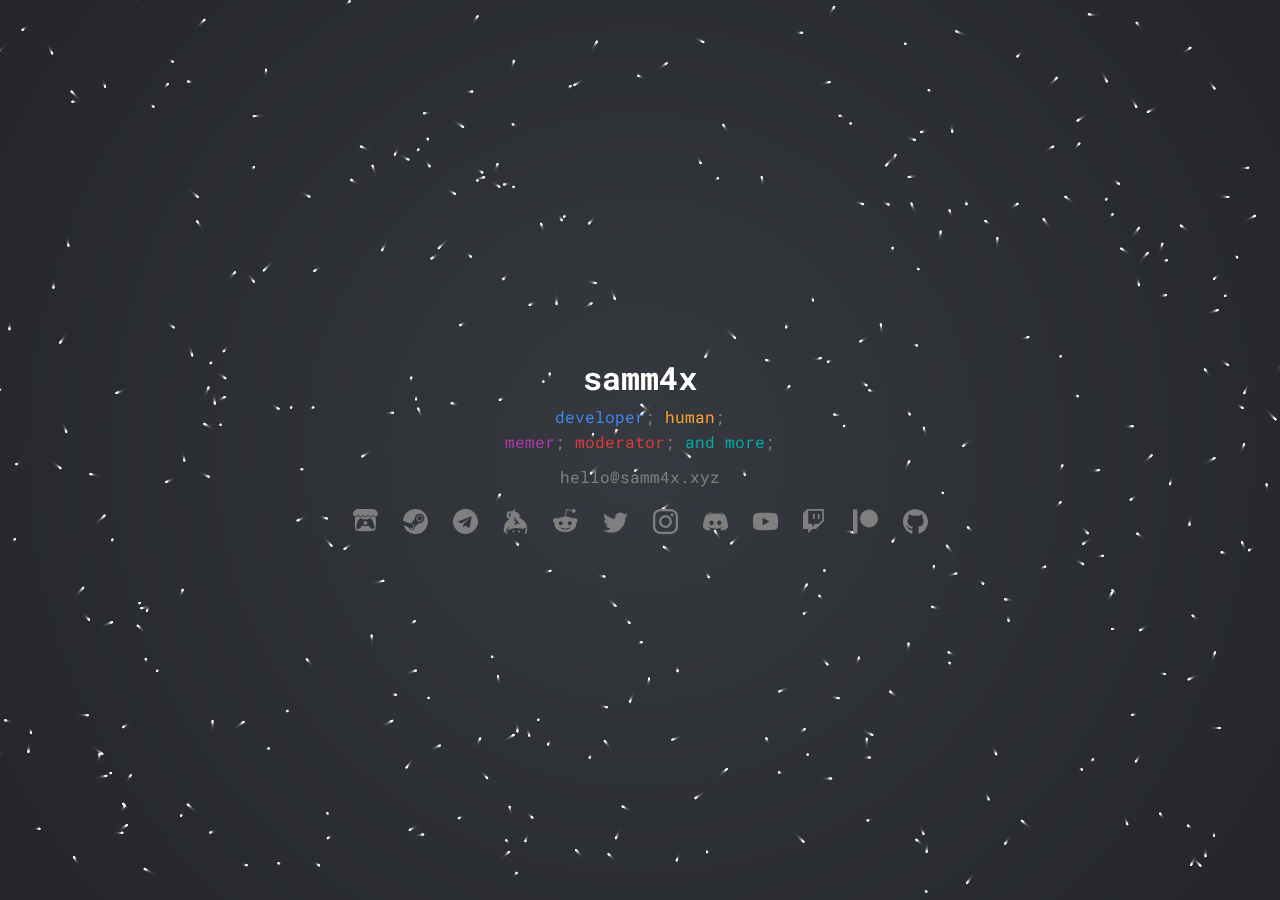
==== commit 9b07ac81: "Add description, keywords and author meta tags" ====
--- a/index.html
+++ b/index.html
@@ -6,6 +6,10 @@
 <head>
   <meta charset="UTF-8">
   <title>samm4x</title>
+  <meta name="description" content="samm4x: developer; human; and more.">
+  <meta name="keywords" content="dev, games">
+  <meta name="author" content="samm4x">
+ 
   <link rel="stylesheet" href="css/style.css">
   <link href="https://fonts.googleapis.com/css?family=Roboto+Mono&display=swap" rel="stylesheet">
   <!--Browser Theming for Chrome, Firefox, Opera + Windows Phone + iOS Safari-->
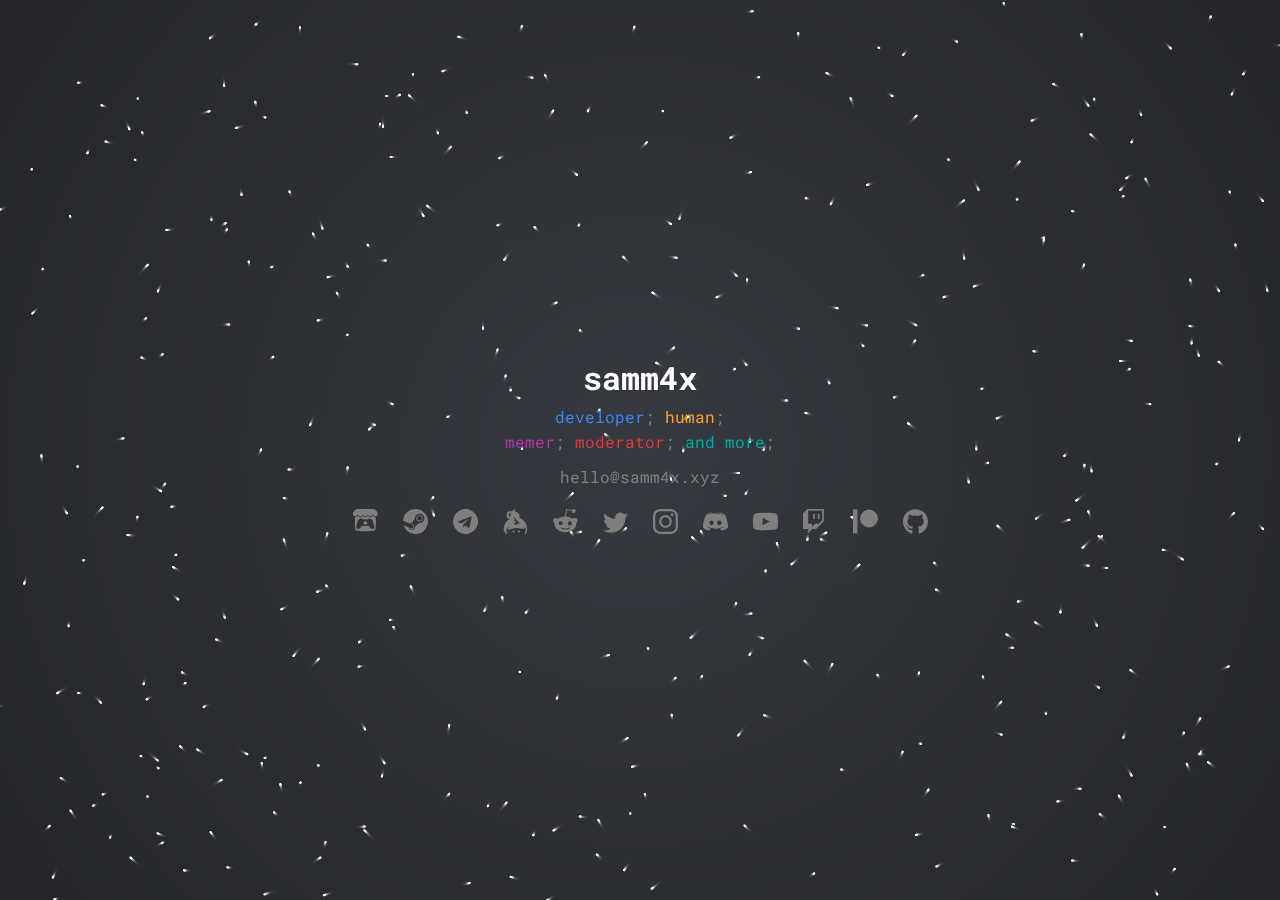
==== commit c0d08591: "ur dumb" ====
--- a/index.html
+++ b/index.html
@@ -131,6 +131,7 @@
       </a>
     </div>
   </div>
+    </div>
   <div class="box clickable" id="dirbox" style="display: none;">
     <h1 class="title clickable">directory?!</h1>
     <a onclick="switchVisible()">
@@ -142,7 +143,6 @@
     <a href="https://samm4x.xyz/keybase.txt" target="_blank">
       <p class="link unclickable" style="color: #98404a">/keybase.txt</p>
     </a>
-  </div>
 </div>
 </body>
 
